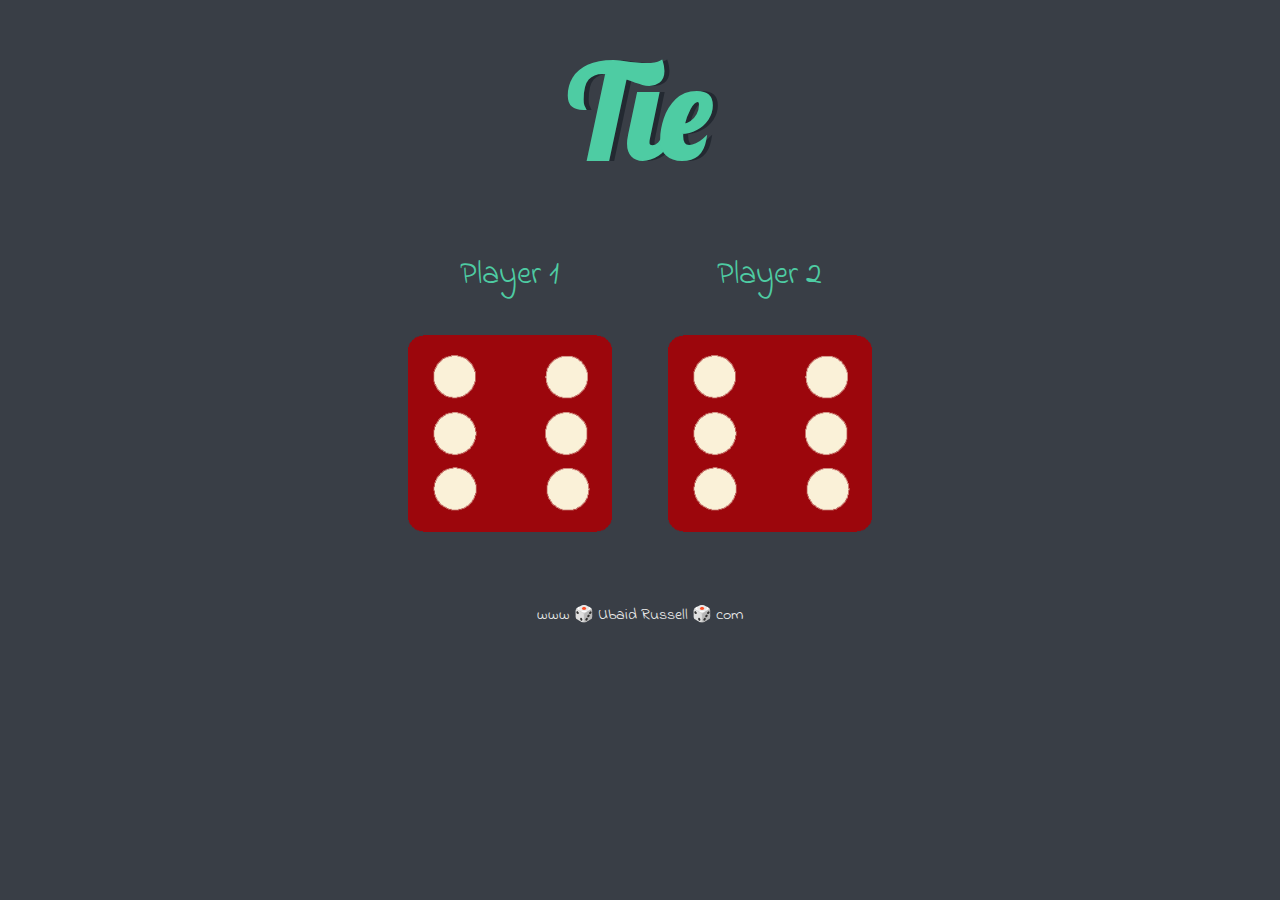
==== docs/index.html @ f75ce0a4 "Rename dicee.html to index.html" ====
<!DOCTYPE html>
<html lang="en" dir="ltr">
  <head>
    <meta charset="utf-8">
    <title>Dicee</title>
    <link rel="stylesheet" href="styles.css">
    <link href="https://fonts.googleapis.com/css?family=Indie+Flower|Lobster" rel="stylesheet">

  </head>
  <body>

    <div class="container">
      <h1>Refresh Me</h1>

      <div class="dice">
        <p>Player 1</p>
        <img class="img1" src="images/dice6.png">
      </div>

      <div class="dice">
        <p>Player 2</p>
        <img class="img2" src="images/dice6.png">
      </div>

    </div>


  <script src="index.js"></script>
  </body>

  <footer>
    www 🎲 Ubaid Russell 🎲 com
  </footer>
</html>
---- docs/styles.css ----
.container {
  width: 70%;
  margin: auto;
  text-align: center;
}

.dice {
  text-align: center;
  display: inline-block;

}

body {
  background-color: #393E46;
}

h1 {
  margin: 30px;
  font-family: 'Lobster', cursive;
  text-shadow: 5px 0 #232931;
  font-size: 8rem;
  color: #4ECCA3;
}

p {
  font-size: 2rem;
  color: #4ECCA3;
  font-family: 'Indie Flower', cursive;
}

img {
  width: 80%;
}

footer {
  margin-top: 5%;
  color: #EEEEEE;
  text-align: center;
  font-family: 'Indie Flower', cursive;

}
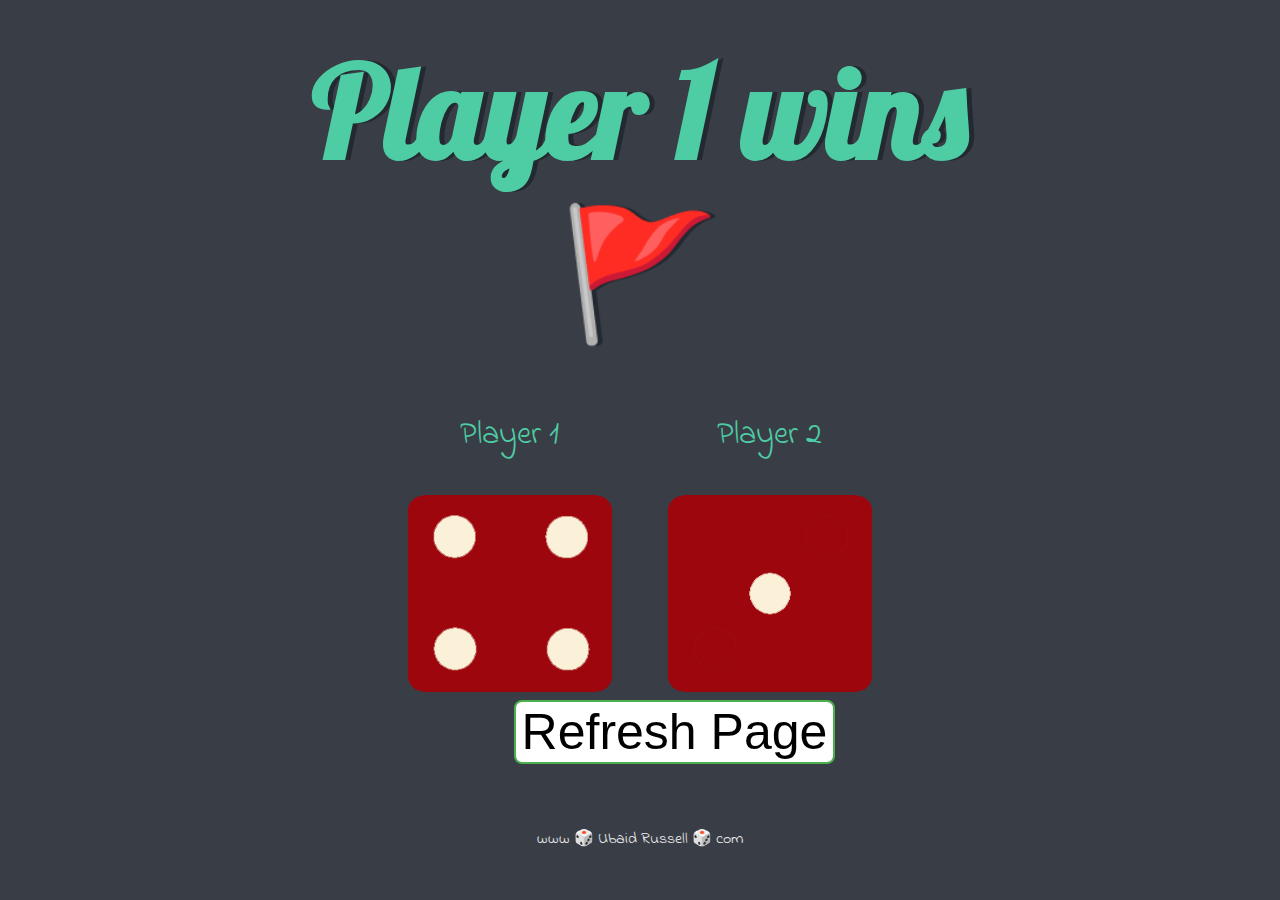
==== commit 20024c02: "Update index.html" ====
--- a/docs/index.html
+++ b/docs/index.html
@@ -23,6 +23,7 @@
       </div>
 
     </div>
+  <button onClick="window.location.reload();">Refresh Page</button>
 
 
   <script src="index.js"></script>
--- a/docs/styles.css
+++ b/docs/styles.css
@@ -39,3 +39,14 @@
   font-family: 'Indie Flower', cursive;
 
 }
+button{
+  position: relative;
+  text-align:center;
+  background-color: white;
+  color: black;
+  border: 2px solid #4CAF50;
+  font-size: 50px;
+  border-radius: 8px;
+  text-align: center;
+  left: 40%;
+}
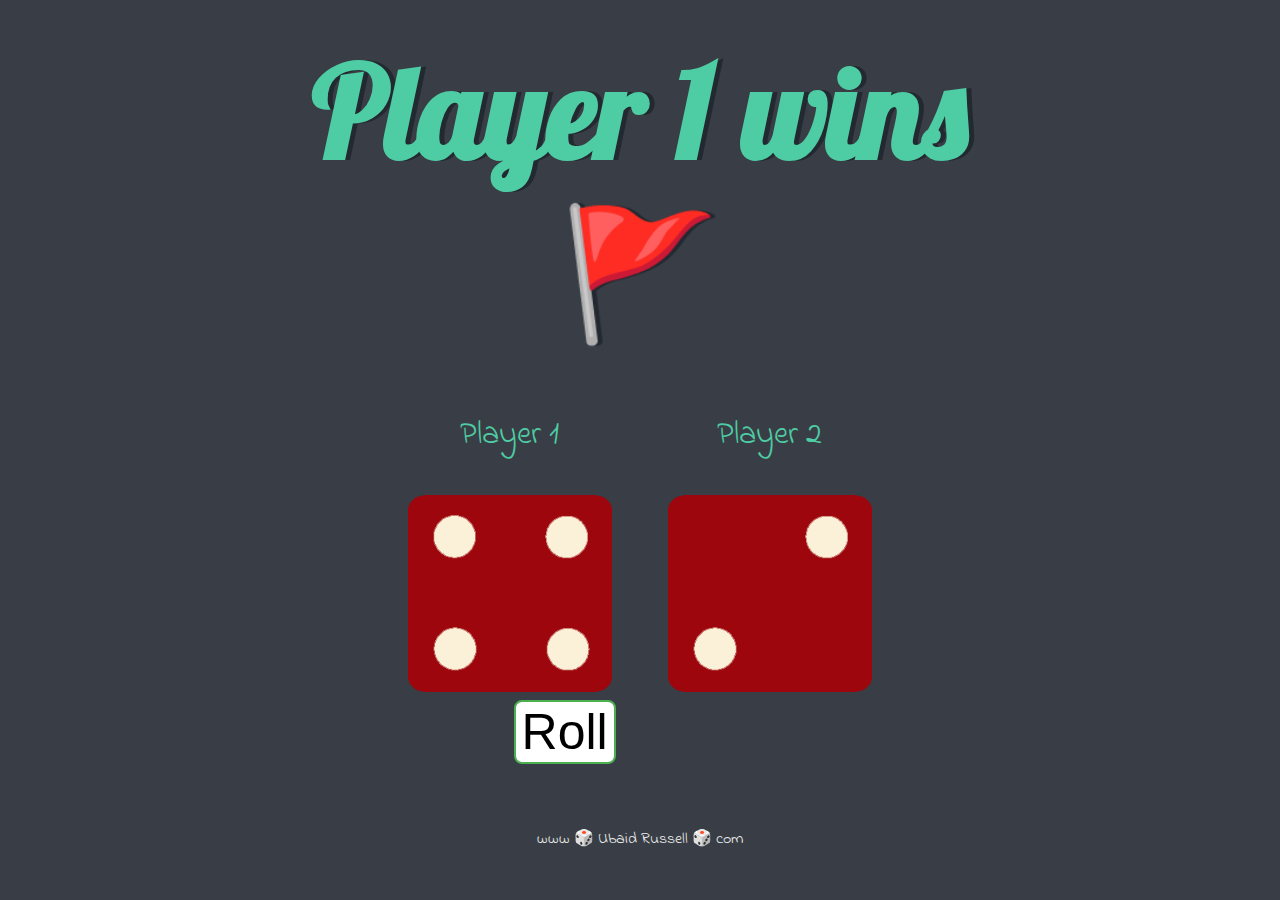
==== commit 12a2780a: "button class and onclick function" ====
--- a/docs/index.html
+++ b/docs/index.html
@@ -23,7 +23,7 @@
       </div>
 
     </div>
-  <button onClick="window.location.reload();">Refresh Page</button>
+    <button class="button" onClick="window.location.reload();">Roll</button>
 
 
   <script src="index.js"></script>
